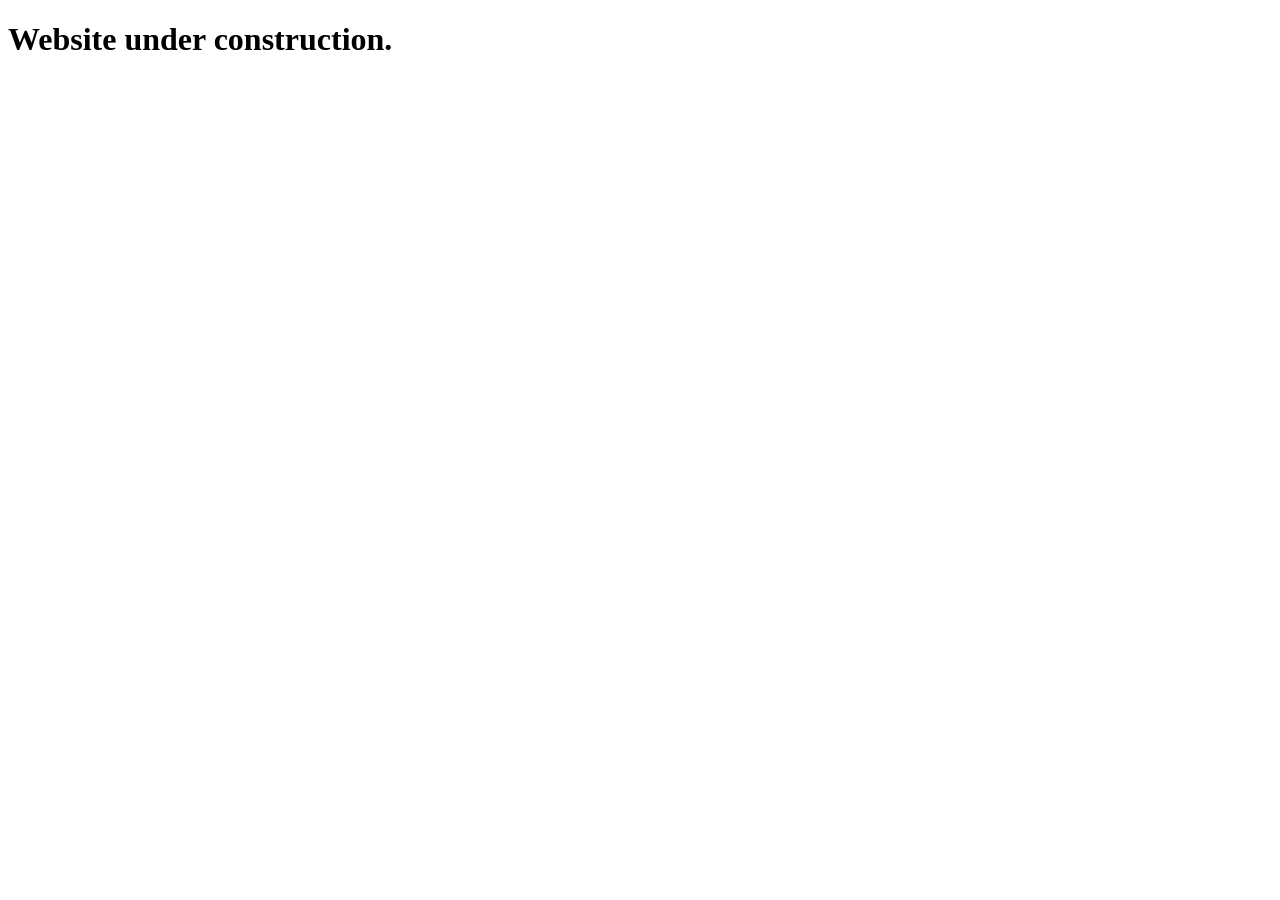
==== index.html @ 5ba02757 "Initial commit" ====
<!DOCTYPE html>
<html lang="en">
  <head>
    <title>Como group for Inverse problems Learning and Imaging</title>
  </head>
  <body>  
    <h1>
      Website under construction.
    </h1>
  </body>
</html>
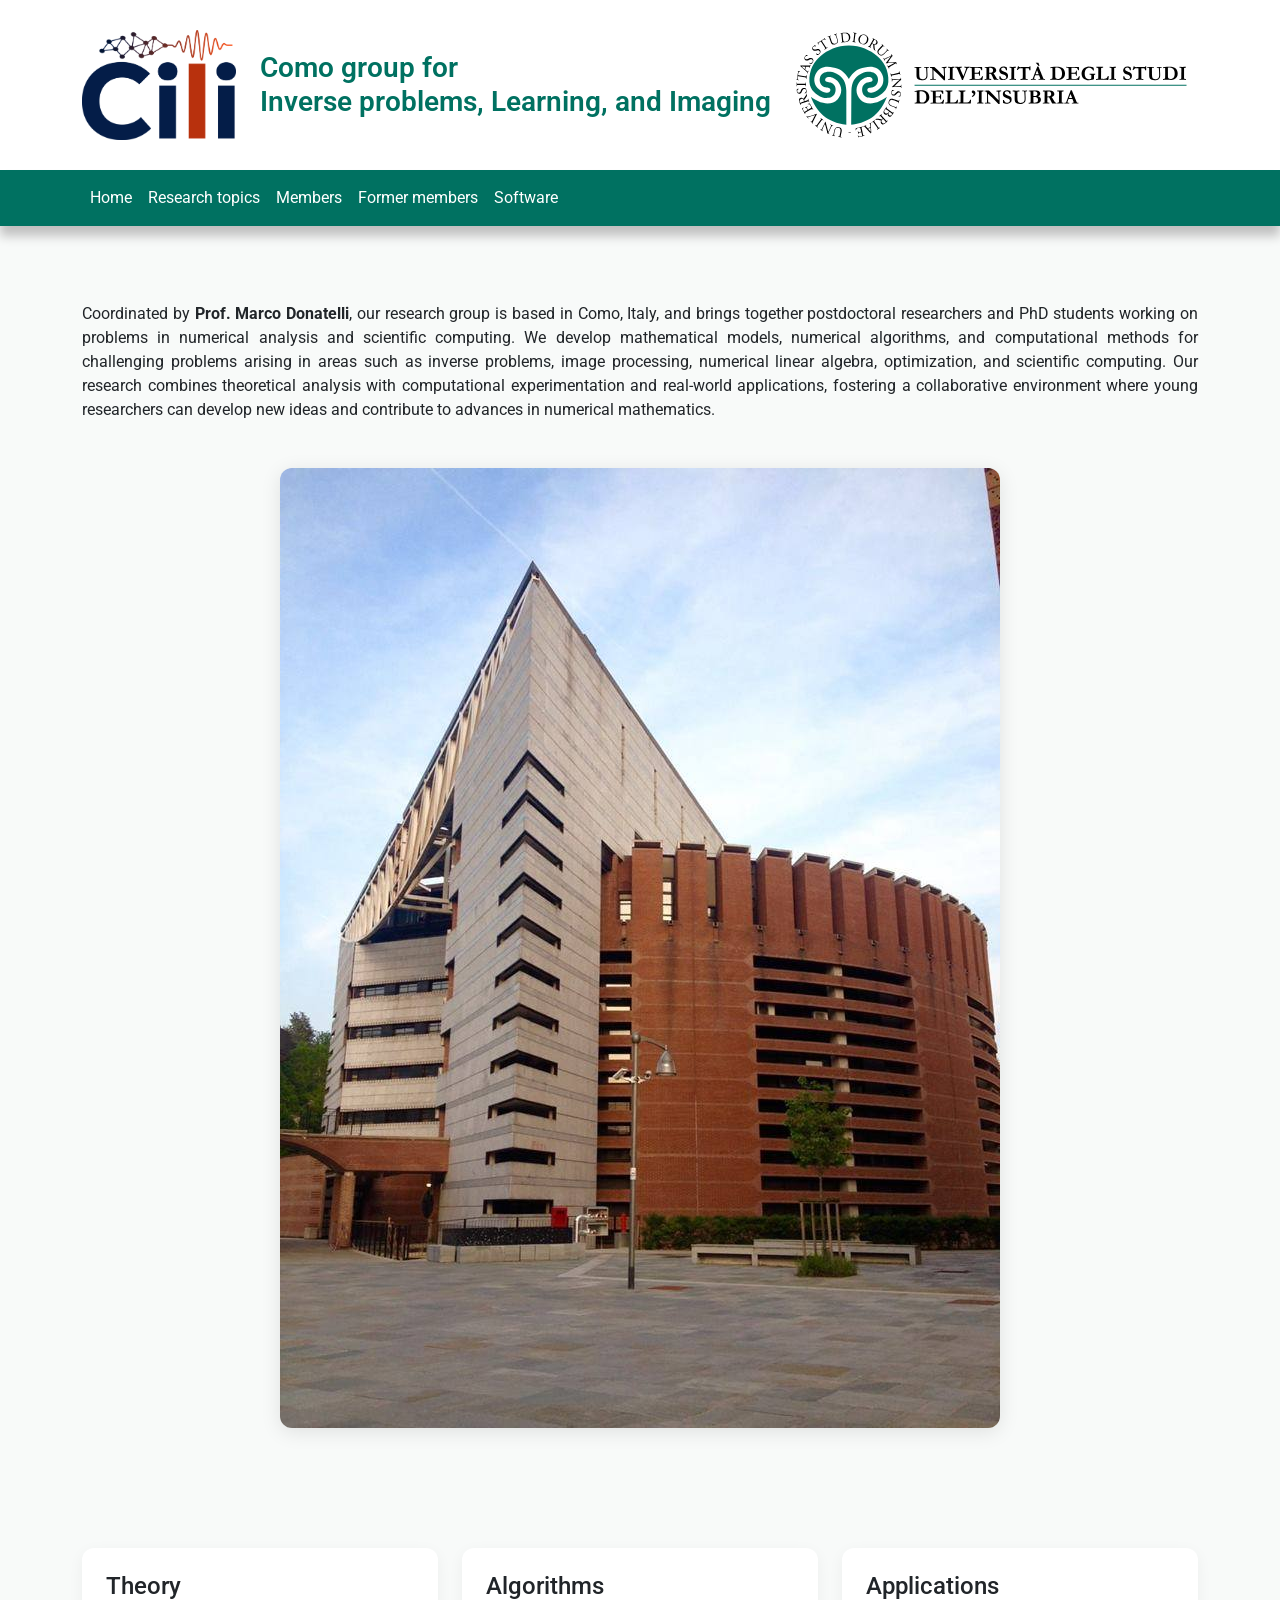
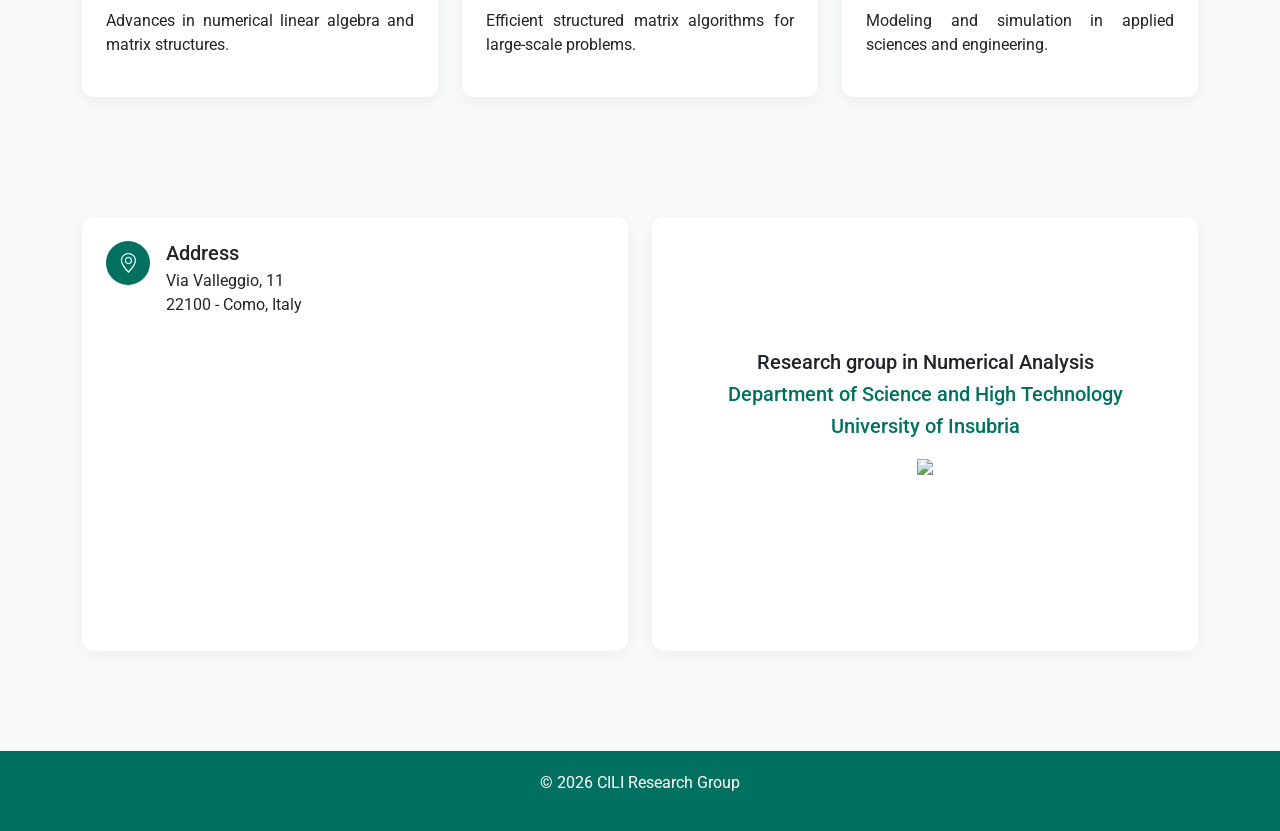
==== commit 7daab588: "Add files via upload" ====
--- a/index.html
+++ b/index.html
@@ -1,11 +1,149 @@
 <!DOCTYPE html>
 <html lang="en">
-  <head>
-    <title>Como group for Inverse problems Learning and Imaging</title>
-  </head>
-  <body>  
-    <h1>
-      Website under construction.
-    </h1>
-  </body>
+<head>
+  <meta charset="utf-8">
+  <meta name="viewport" content="width=device-width, initial-scale=1.0">
+  <title>CILI</title>
+
+  <link href="assets/img/weblogo.png" rel="icon">
+  <link href="assets/img/apple-touch-icon.png" rel="apple-touch-icon">
+
+  <!-- Fonts -->
+  <link href="https://fonts.googleapis.com" rel="preconnect">
+  <link href="https://fonts.gstatic.com" rel="preconnect" crossorigin>
+  <link
+    href="https://fonts.googleapis.com/css2?family=Roboto:ital,wght@0,100;0,300;0,400;0,500;0,700;0,900;1,100;1,300;1,400;1,500;1,700;1,900&family=Poppins:ital,wght@0,100;0,200;0,300;0,400;0,500;0,600;0,700;0,800;0,900;1,100;1,200;1,300;1,400;1,500;1,600;1,700;1,800;1,900&family=Raleway:ital,wght@0,100;0,200;0,300;0,400;0,500;0,600;0,700;0,800;0,900;1,100;1,200;1,300;1,400;1,500;1,600;1,700;1,800;1,900&display=swap"
+    rel="stylesheet">
+  <!-- Google Font -->
+  <link href="https://fonts.googleapis.com/css2?family=Inter:wght@300;400;600&display=swap" rel="stylesheet">
+    
+  <!-- Bootstrap 5 -->
+  <link href="https://cdn.jsdelivr.net/npm/bootstrap@5.3.2/dist/css/bootstrap.min.css" rel="stylesheet">
+  <link href="https://cdn.jsdelivr.net/npm/bootstrap-icons@1.11.3/font/bootstrap-icons.css" rel="stylesheet">
+
+  <!-- Main CSS File -->
+  <link href="assets/css/main.css" rel="stylesheet">
+ 
+</head>
+
+<body>
+
+<!-- HEADER INCLUDE -->
+<div id="header"></div>
+
+<!-- NAVBAR INCLUDE -->
+<div id="navbar"></div>
+
+<main>
+<!-- MAIN CONTENT -->
+
+  <div class="container">
+
+    <div class="section text-center">
+      <p class="mt-3"> 
+        Coordinated by <b>Prof. Marco Donatelli</b>, our research group is based in Como, Italy, and brings together postdoctoral researchers and PhD students working on problems in numerical analysis and scientific computing.
+
+        We develop mathematical models, numerical algorithms, and computational methods for challenging problems arising in areas such as inverse problems, image processing, numerical linear algebra, optimization, and scientific computing.
+
+        Our research combines theoretical analysis with computational experimentation and real-world applications, fostering a collaborative environment where young researchers can develop new ideas and contribute to advances in numerical mathematics.
+
+      </p>
+
+      <img src="assets/img/home.jpg" class="img-fluid hero-img" alt="research image">
+    </div>
+
+    <div class="section">
+      <div class="row g-4">
+        <div class="col-md-4">
+          <div class="card p-4">
+            <h4>Theory</h4>
+            <p>Advances in numerical linear algebra and matrix structures.</p>
+          </div>
+        </div>
+        <div class="col-md-4">
+          <div class="card p-4">
+            <h4>Algorithms</h4>
+            <p>Efficient structured matrix algorithms for large-scale problems.</p>
+          </div>
+        </div>
+        <div class="col-md-4">
+          <div class="card p-4">
+            <h4>Applications</h4>
+            <p>Modeling and simulation in applied sciences and engineering.</p>
+          </div>
+        </div>
+      </div>
+    </div>
+
+    <div class="section">
+      <div class="contact">
+        <div class="row gy-4 align-items-stretch">
+          <div class="col-lg-6">
+            <div class="card p-4 h-100">
+
+              <div class="info-item d-flex">
+                <i class="bi bi-geo-alt me-3"></i>
+                <div>
+                  <h5 class="mb-1">Address</h5>
+                  <p class="mb-0"> Via Valleggio, 11<br>
+                    22100 - Como, Italy</p>
+                </div>
+              </div>
+
+              <iframe src="https://www.google.com/maps/embed?pb=!1m18!1m12!1m3!1d387.7192334316931!2d9.095339528711218!3d45.801694118874714!2m3!1f0!2f0!3f0!3m2!1i1024!2i768!4f13.1!3m3!1m2!1s0x47869c2e48c24b17%3A0x4c93925b8e90d851!2sUniversit%C3%A0%20dell&#39;Insubria%20-%20Dipartimento%20di%20Scienza%20e%20Alta%20Tecnologia%20(DISAT)!5e0!3m2!1sit!2sit!4v1776697947331!5m2!1sit!2sit" width="100%" height="270px" style="border:0;" allowfullscreen="" loading="lazy" referrerpolicy="no-referrer-when-downgrade"></iframe>
+            </div>
+          </div>
+          
+          <div class="col-lg-6">
+            <div class="card p-4 h-100 d-flex justify-content-center text-center">
+              <div class="info-item">
+
+                <h5>Research group in Numerical Analysis</h5>
+
+                <h5 class="mb-2">
+                  <a href="https://archivio.uninsubria.it/siti-tematici-o-federati/siti-dei-dipartimenti/dipartimento-di-scienza-e-alta-tecnologia-disat" target="_blank">
+                    Department of Science and High Technology
+                  </a>
+                </h5>
+
+                <h5 class="mb-3">
+                  <a href="https://www.uninsubria.it/" target="_blank">
+                    University of Insubria
+                  </a>
+                </h5>
+
+                <img src="assets/img/sigilloinsubria.png" class="logo-img">
+
+              </div>
+            </div>
+          </div>
+
+        </div>
+      </div>
+    </div>
+
+  </div>
+
+</main>
+
+<!-- FOOTER INCLUDE -->
+<div id="footer"></div>
+
+<!-- JS INCLUDE SYSTEM -->
+<script>
+  function loadHTML(id, file) {
+    fetch(file)
+      .then(response => response.text())
+      .then(data => document.getElementById(id).innerHTML = data);
+  }
+
+  loadHTML("header", "header.html");
+  loadHTML("navbar", "navbar.html");
+  loadHTML("footer", "footer.html");
+</script>
+
+<!-- Bootstrap JS-->
+<script src="https://cdn.jsdelivr.net/npm/bootstrap@5.3.2/dist/js/bootstrap.bundle.min.js"></script>
+
+</body>
 </html>
--- a/assets/css/main.css
+++ b/assets/css/main.css
@@ -0,0 +1,269 @@
+/* Fonts */
+:root {
+  --default-font: "Roboto",  system-ui, -apple-system, "Segoe UI", Roboto, "Helvetica Neue", Arial, "Noto Sans", "Liberation Sans", sans-serif, "Apple Color Emoji", "Segoe UI Emoji", "Segoe UI Symbol", "Noto Color Emoji";
+  --heading-font: "Raleway",  sans-serif;
+  --nav-font: "Poppins",  sans-serif;
+}
+
+/* Global Colors - The following color variables are used throughout the website. Updating them here will change the color scheme of the entire website */
+:root { 
+  --background-color: #f8faf9; /* Background color for the entire website, including individual sections */
+  --default-color: rgb(0,113,97); /* Default color used for the majority of the text content across the entire website */
+  --surface-color: #ffffff; /* The surface color is used as a background of boxed elements within sections, such as cards, icon boxes, or other elements that require a visual separation from the global background. */
+}
+
+/* Smooth scroll */
+:root {
+  scroll-behavior: smooth;
+}
+
+/*--------------------------------------------------------------
+# General Styling & Shared Classes
+--------------------------------------------------------------*/
+body {
+  font-family: var(--default-font);
+  background-color: var(--background-color);
+  height: 100%;
+  margin: 0;
+  min-height: 100vh;
+  display: flex;
+  flex-direction: column;
+}
+
+main {
+  flex: 1;
+}
+
+.header {
+  background: #ffffff;
+  color: var(--default-color);
+  padding: 30px 0;
+}
+
+.header-grid {
+  display: grid;
+  grid-template-columns: auto 1fr auto; /* colonne logo - titolo - logo */
+  align-items: center;
+  column-gap: 8px; /* spazio tra logo e titolo */
+}
+
+.center {
+  justify-self: center;
+  text-align: left;
+  max-width: 520px; /* evita che il titolo diventi troppo largo */
+}
+
+.left,
+.right {
+  display: flex;
+  justify-content: center;
+}
+
+.header h1 {
+  font-size: 28px;
+  font-weight: 600;
+  margin: 0;
+}
+
+/* Logo */
+.left img {
+  display: block;
+}
+
+/* Responsive (mobile) */
+@media (max-width: 768px) {
+  .header-grid {
+    grid-template-columns: 1fr;
+    text-align: center;
+    gap: 15px;
+  }
+
+  .left {
+    justify-self: center;
+  }
+
+  .header h1 {
+    font-size: 22px;
+  }
+}
+
+.header h2 {
+  font-size: 23px;
+  font-weight: 580;
+  margin: 0;
+  color: black;
+}
+
+.header a {
+  text-decoration: none;
+}
+
+.navbar {
+  /*box-shadow: 0 2px 10px rgb(192,192,192);*/
+  box-shadow: 0 10px 10px rgb(192,192,192);
+  color: #ffffff;
+  background-color: var(--default-color);
+}
+    
+.navbar a {
+  color: #ffffff;
+}
+
+.navbar a:hover {
+  color: #c6f7e7;
+}
+
+.hero-img {
+  border-radius: 12px;
+  box-shadow: 0 4px 20px rgba(0,0,0,0.1);
+  margin-top: 30px;
+}
+
+.section {
+  padding: 60px 0;
+}
+    
+.section p {
+  text-align: justify;
+}
+
+.card {
+  border: none;
+  border-radius: 12px;
+  box-shadow: 0 4px 15px rgba(0,0,0,0.05);
+  transition: transform 0.2s;
+}
+
+.card:hover {
+  transform: translateY(-5px);
+}
+
+.elenco a {
+  color: var(--default-color);
+  text-decoration: none;
+}
+
+.elenco a:hover {
+  text-decoration: underline;
+}
+
+.elenco h1 {
+  margin-bottom: 30px;   
+  color: var(--default-color);
+  font-weight: 600;    
+}
+
+.event-item img {
+  transition: transform 0.2s;
+}
+
+.event-item img:hover {
+  transform: scale(1.03);
+}
+
+.event-item {
+  padding-bottom: 15px;
+  border-bottom: 1px solid #eee;
+}
+
+.former_members-list {
+  padding-left: 20px;
+  margin-top: 20px;
+}
+
+.former_members-list li {
+  line-height: 1.6;
+}
+
+.former_members-list a {
+  font-weight: 500;
+  text-decoration: none;
+}
+
+.former_members-list a:hover {
+  text-decoration: underline;
+}
+
+footer {
+  background: var(--default-color);
+  color: white;
+  padding: 20px 0;
+  margin-top: 40px;
+}
+    
+
+/*--------------------------------------------------------------
+# Disable aos animation delay on mobile devices
+--------------------------------------------------------------*/
+@media screen and (max-width: 768px) {
+  [data-aos-delay] {
+    transition-delay: 0 !important;
+  }
+}
+
+
+/*--------------------------------------------------------------
+# Contact Section
+--------------------------------------------------------------*/
+.contact .info-wrap {
+  background-color: var(--surface-color);
+  box-shadow: 0px 0px 20px rgba(0, 0, 0, 0.1);
+  padding: 30px;
+}
+
+@media (max-width: 575px) {
+  .contact .info-wrap {
+    padding: 20px;
+  }
+}
+
+.contact .info-item {
+  margin-bottom: 40px;
+}
+
+.contact .info-item i {
+  font-size: 20px;
+  background: var(--default-color);
+  color: #ffffff;
+  width: 44px;
+  height: 44px;
+  display: flex;
+  justify-content: center;
+  align-items: center;
+  border-radius: 50px;
+  transition: all 0.3s ease-in-out;
+  margin-right: 15px;
+}
+
+.contact .info-item h3 {
+  padding: 0;
+  font-size: 18px;
+  font-weight: 700;
+  margin-bottom: 5px;
+}
+
+.contact .info-item p {
+  padding: 0;
+  margin-bottom: 0;
+  font-size: 16px;
+}
+
+.contact .info-item:hover i {
+  color: black;
+  background: rgb(192,192,192);
+}
+
+.contact .logo-img {
+  max-height: 220px;
+  width: auto;
+}
+
+.contact a {
+  color: var(--default-color);
+  text-decoration: none;
+}
+
+.contact a:hover {
+  text-decoration: underline;
+}
+
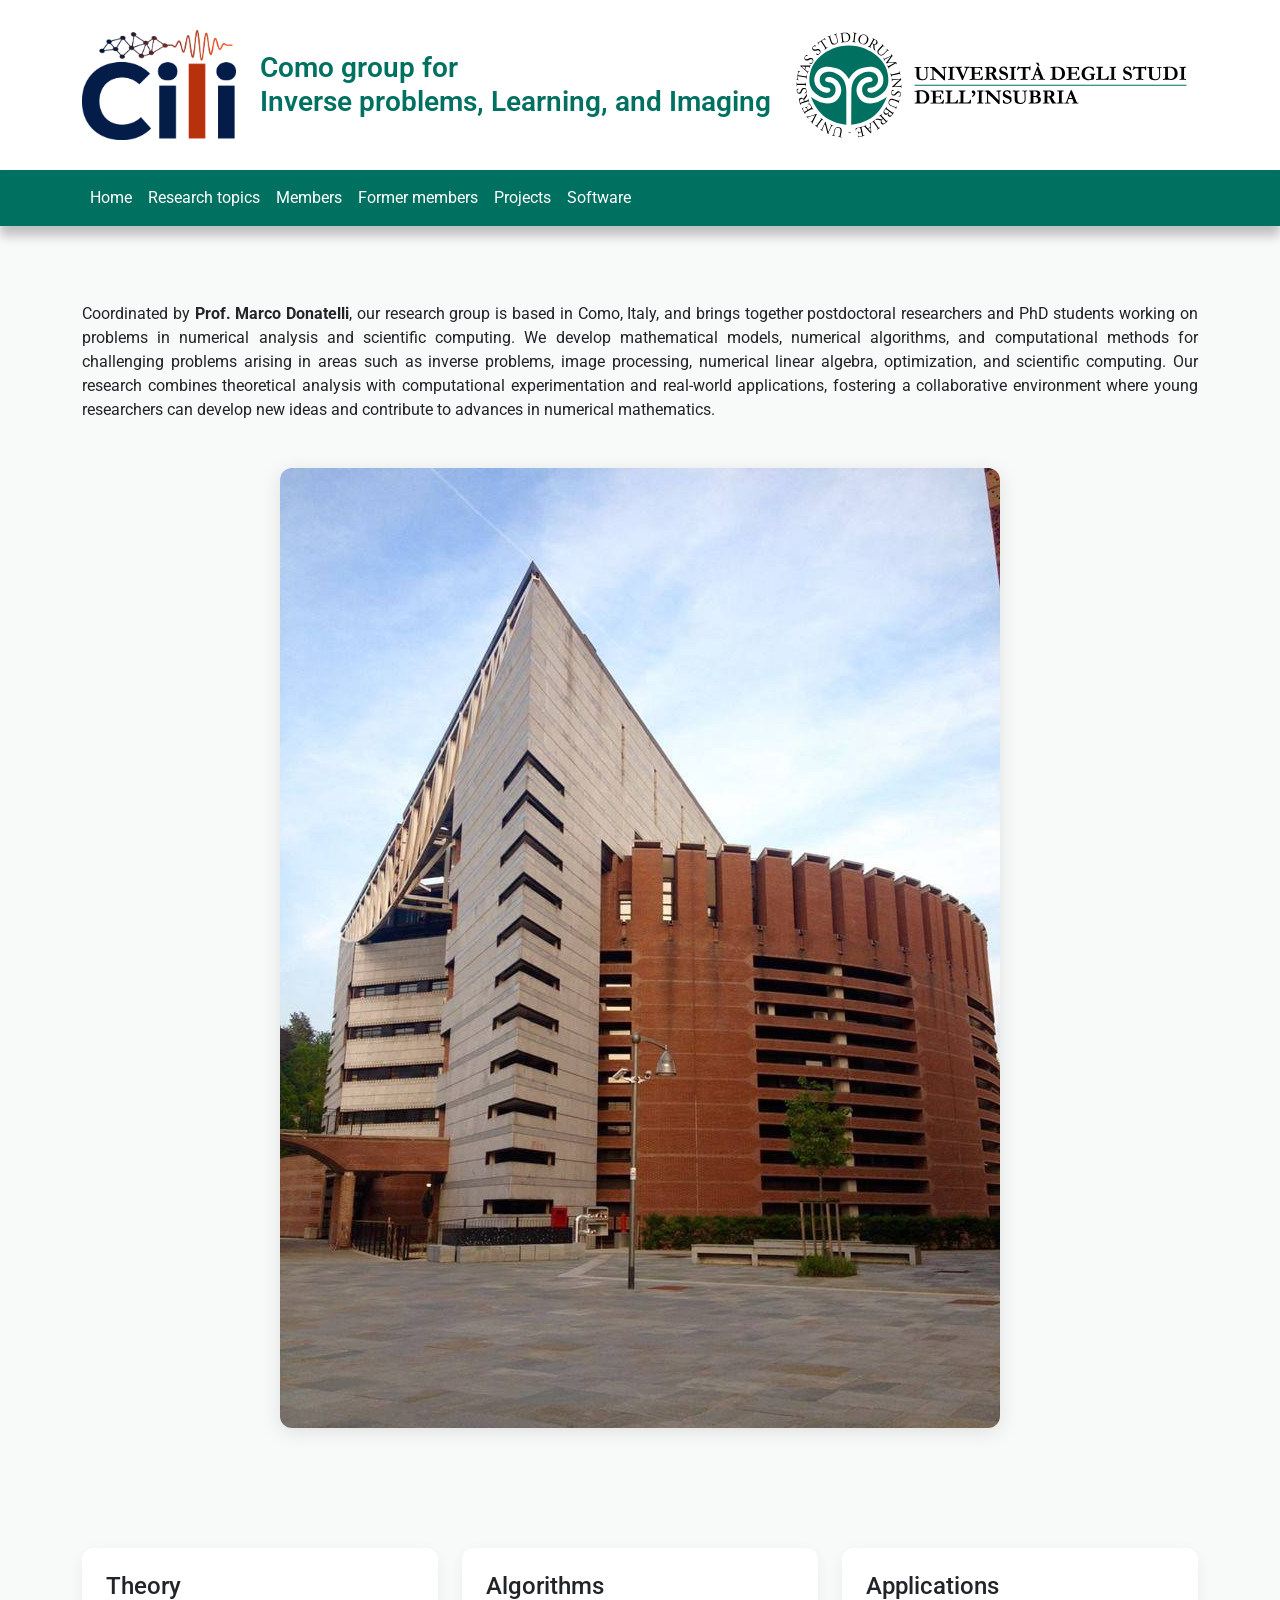
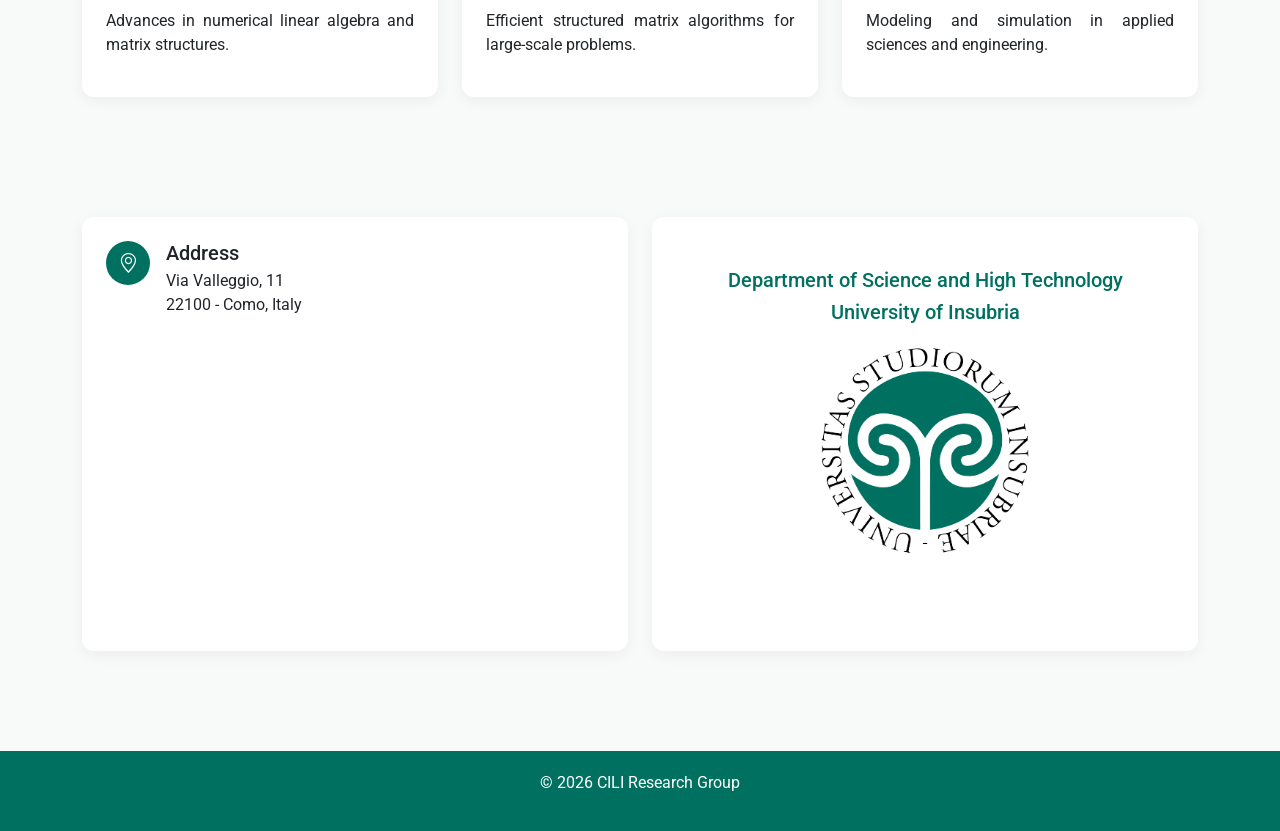
==== commit 900cf4a5: "Add files via upload" ====
--- a/index.html
+++ b/index.html
@@ -98,8 +98,6 @@
             <div class="card p-4 h-100 d-flex justify-content-center text-center">
               <div class="info-item">
 
-                <h5>Research group in Numerical Analysis</h5>
-
                 <h5 class="mb-2">
                   <a href="https://archivio.uninsubria.it/siti-tematici-o-federati/siti-dei-dipartimenti/dipartimento-di-scienza-e-alta-tecnologia-disat" target="_blank">
                     Department of Science and High Technology
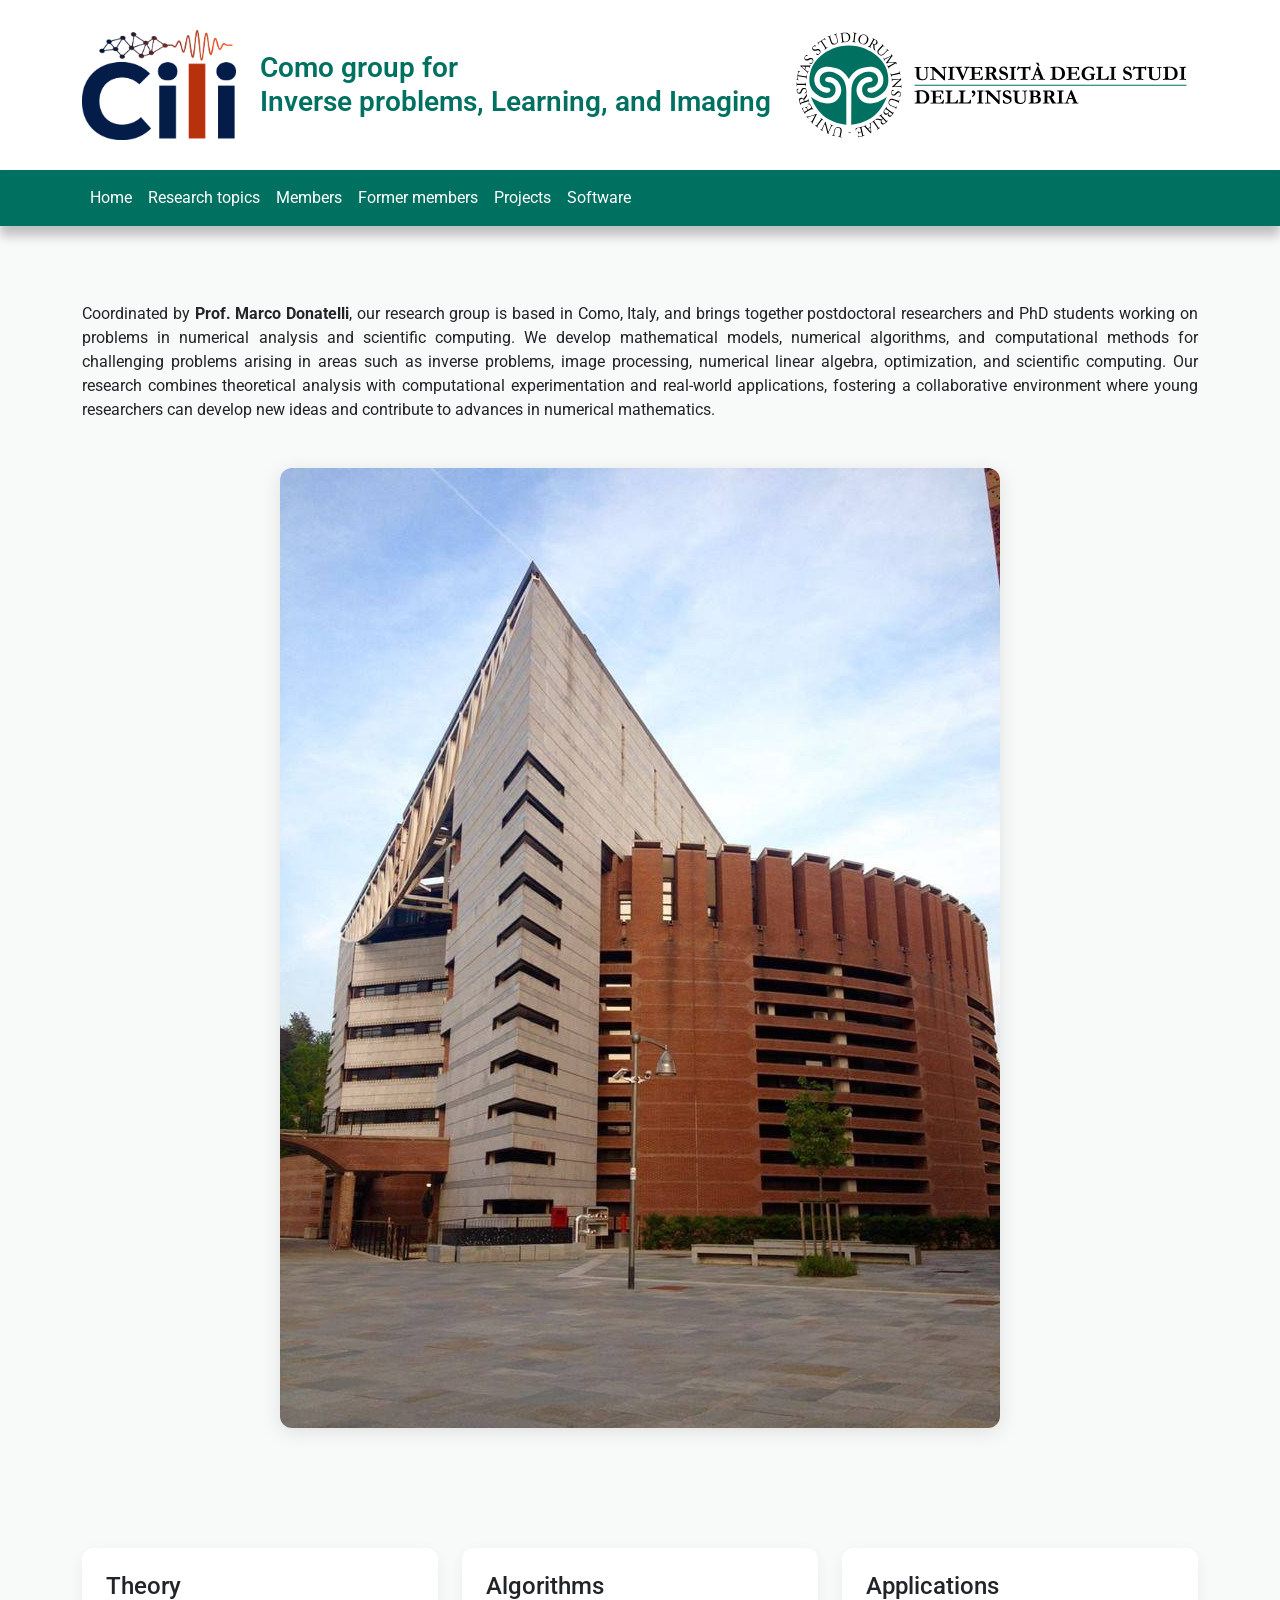
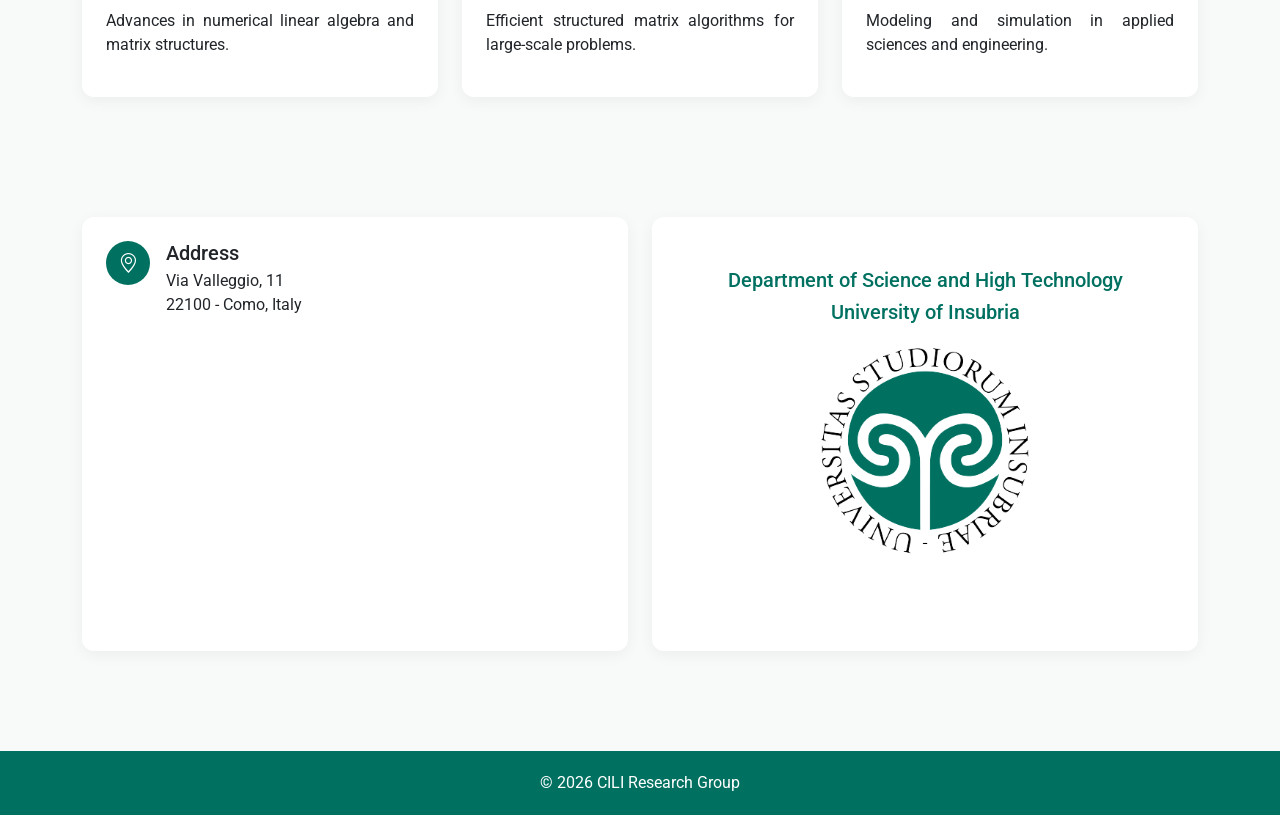
==== commit d4eaa07f: "feat: remove trailing spaces" ====
--- a/index.html
+++ b/index.html
@@ -16,14 +16,14 @@
     rel="stylesheet">
   <!-- Google Font -->
   <link href="https://fonts.googleapis.com/css2?family=Inter:wght@300;400;600&display=swap" rel="stylesheet">
-    
+
   <!-- Bootstrap 5 -->
   <link href="https://cdn.jsdelivr.net/npm/bootstrap@5.3.2/dist/css/bootstrap.min.css" rel="stylesheet">
   <link href="https://cdn.jsdelivr.net/npm/bootstrap-icons@1.11.3/font/bootstrap-icons.css" rel="stylesheet">
 
   <!-- Main CSS File -->
   <link href="assets/css/main.css" rel="stylesheet">
- 
+
 </head>
 
 <body>
@@ -40,7 +40,7 @@
   <div class="container">
 
     <div class="section text-center">
-      <p class="mt-3"> 
+      <p class="mt-3">
         Coordinated by <b>Prof. Marco Donatelli</b>, our research group is based in Como, Italy, and brings together postdoctoral researchers and PhD students working on problems in numerical analysis and scientific computing.
 
         We develop mathematical models, numerical algorithms, and computational methods for challenging problems arising in areas such as inverse problems, image processing, numerical linear algebra, optimization, and scientific computing.
@@ -93,7 +93,7 @@
               <iframe src="https://www.google.com/maps/embed?pb=!1m18!1m12!1m3!1d387.7192334316931!2d9.095339528711218!3d45.801694118874714!2m3!1f0!2f0!3f0!3m2!1i1024!2i768!4f13.1!3m3!1m2!1s0x47869c2e48c24b17%3A0x4c93925b8e90d851!2sUniversit%C3%A0%20dell&#39;Insubria%20-%20Dipartimento%20di%20Scienza%20e%20Alta%20Tecnologia%20(DISAT)!5e0!3m2!1sit!2sit!4v1776697947331!5m2!1sit!2sit" width="100%" height="270px" style="border:0;" allowfullscreen="" loading="lazy" referrerpolicy="no-referrer-when-downgrade"></iframe>
             </div>
           </div>
-          
+
           <div class="col-lg-6">
             <div class="card p-4 h-100 d-flex justify-content-center text-center">
               <div class="info-item">
--- a/assets/css/main.css
+++ b/assets/css/main.css
@@ -189,6 +189,10 @@
   color: white;
   padding: 20px 0;
   margin-top: 40px;
+}
+
+footer p {
+  margin: 0;
 }
     
 
